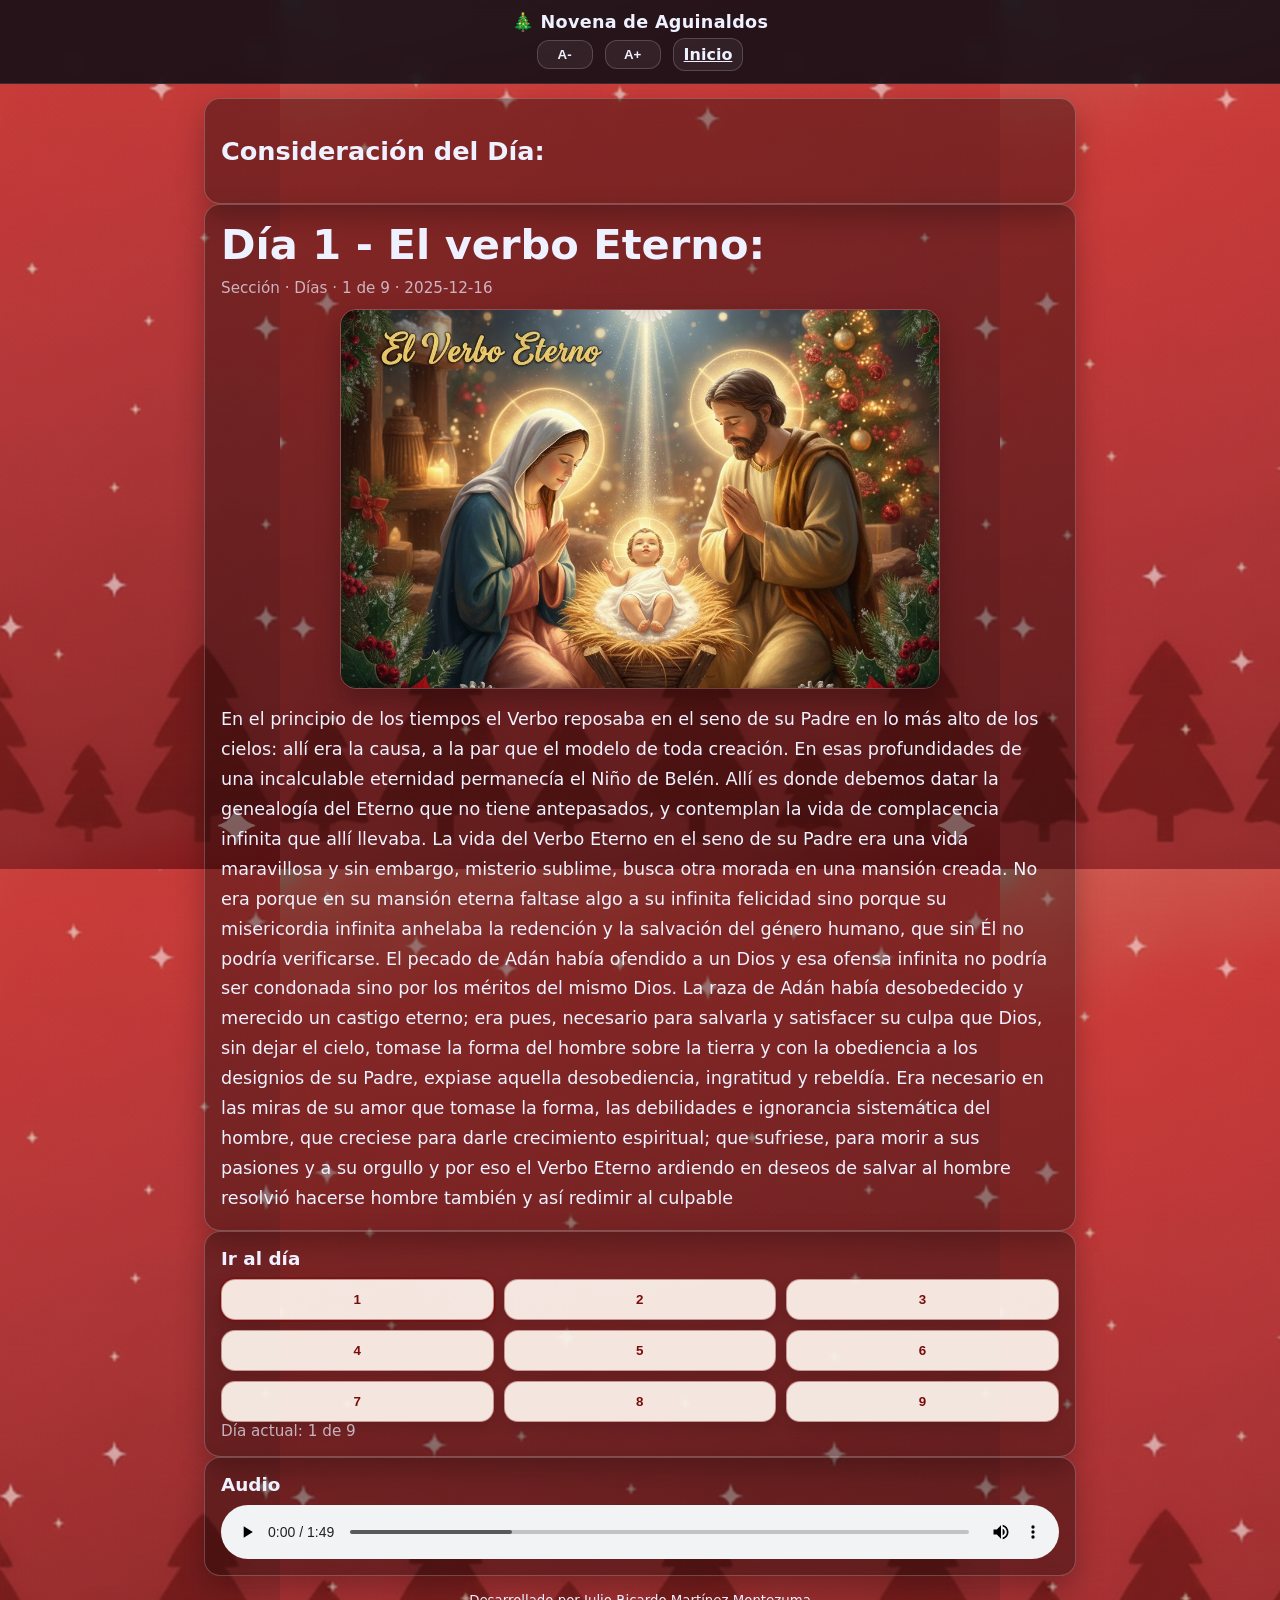
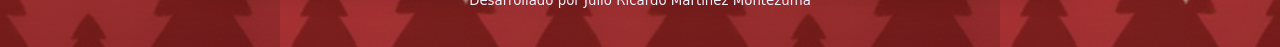
==== day.html @ 25ef23fa "Commit + Push" ====
<!doctype html>
<html lang="es">
<head>
  <meta charset="utf-8" />
  <meta name="viewport" content="width=device-width, initial-scale=1" />
  <meta name="theme-color" content="#0f1220" />
  <title>Novena · Lectura</title>

  <link rel="manifest" href="manifest.webmanifest">
  <link rel="stylesheet" href="css/styles.css">

  <!-- iOS/PWA friendly -->
  <meta name="apple-mobile-web-app-capable" content="yes">
  <meta name="apple-mobile-web-app-status-bar-style" content="black-translucent">
</head>

<body class="dark">
  <!-- Topbar doble (móvil): fila 1 título + inicio, fila 2 A-/A+ centrados -->
	<header class="topbar topbar--double">
	  <!-- Fila 1: título -->
	  <div class="topbar-row topbar-row--brand">
		<span class="brand-title">🎄 Novena de Aguinaldos</span>
	  </div>

	  <!-- Fila 2: acciones (UNA sola línea) -->
	  <div class="topbar-row topbar-row--actions" aria-label="Herramientas de lectura">
		<button id="btnTextSmaller" class="btn small" type="button" aria-label="Disminuir tamaño del texto">A-</button>
		<button id="btnTextBigger" class="btn small" type="button" aria-label="Aumentar tamaño del texto">A+</button>
		<a class="btn small btn-home" href="./index.html" aria-label="Inicio">Inicio</a>
	  </div>
	</header>

  <main class="container">
    <!-- Título de página -->
    <section class="card">
      <h2 id="pageTitle" class="page-title">Cargando...</h2>
    </section>

    <!-- Contenido principal (UNA sola card) -->
    <section id="content" class="card reading-card">
      <h3 id="itemTitle" class="reading-title"></h3>
      <div id="itemMeta" class="muted"></div>

      <!-- Imagen dinámica (Días y Oraciones) -->
      <div id="readingMedia" class="reading-media">
        <img id="itemImage" class="reading-image" alt="" loading="lazy" decoding="async">
      </div>

      <!-- Texto (escala con --reading-scale) -->
      <div id="itemText" class="reading-text" tabindex="0"></div>
    </section>

    <!-- Navegación -->
    <section id="navCard" class="card">
      <div id="navTitle" class="h2">Ir al día</div>

      <!-- Días 1–9 -->
      <div id="dayButtons" class="grid-3"></div>

      <!-- Oraciones 1–5 -->
      <div id="prayerButtons" class="grid-2" style="display:none;"></div>

      <div id="navHint" class="muted"></div>
    </section>

    <!-- Audio -->
    <section class="card">
      <div class="h2">Audio</div>
      <audio id="audioPlayer" class="audio" controls preload="metadata"></audio>
    </section>

    <!-- Footer -->
    <footer class="footer">
      <small>Desarrollado por Julio Ricardo Martínez Montezuma</small>
    </footer>
  </main>

  <!-- JS (orden importa) -->
  <script src="js/storage.js"></script>
  <script src="js/accessibility.js"></script>
  <script src="js/app.js"></script>

  <!-- Service Worker -->
  <script>
    if ("serviceWorker" in navigator) {
      window.addEventListener("load", () => {
        navigator.serviceWorker.register("./service-worker.js").catch(() => {});
      });
    }
  </script>
</body>
</html>
---- css/styles.css ----
/* =========================================================
   Novena de Aguinaldos – styles.css (LIMPIO / SIN DUPLICADOS)
   - Dark por defecto
   - Fondo repetible (móvil-friendly)
   - Cards glass
   - Escalado SOLO del texto de lectura con --reading-scale
   ========================================================= */

/* ===== Reset base ===== */
*{ box-sizing: border-box; }
html, body{ height: 100%; }
img, video{ max-width: 100%; height: auto; }
body{
  margin: 0;
  overflow-x: hidden; /* evita “crecimiento” horizontal */
  font-family: system-ui, -apple-system, Segoe UI, Roboto, Arial, sans-serif;
}

/* =========================================================
   1) TEMA: oscuro por defecto (SIN depender de body.dark)
   ========================================================= */
:root{
  --bg: #0f1220;
  --text: #eef1ff;
  --muted: rgba(238,241,255,0.70);
  --border: rgba(255,255,255,0.18);
  --shadow: 0 10px 30px rgba(0,0,0,0.35);
  --radius: 18px;

  /* Card “glass” */
  --card: rgba(0, 0, 0, 0.35);
  --card-border: rgba(255, 255, 255, 0.22);

  /* Escala de lectura (A-/A+) */
  --reading-scale: 1;
}

/* Si en algún momento vuelves a usar class="dark", no pasa nada */
body.dark{
  --bg: #0f1220;
  --text: #eef1ff;
  --muted: rgba(238,241,255,0.70);
  --border: rgba(255,255,255,0.18);
  --shadow: 0 10px 30px rgba(0,0,0,0.35);
  --radius: 18px;
  --card: rgba(0, 0, 0, 0.35);
  --card-border: rgba(255, 255, 255, 0.22);
}

/* =========================================================
   2) FONDO GLOBAL (todas las páginas excepto portada con .no-bg)
   IMPORTANTÍSIMO: background-attachment: scroll para móvil
   ========================================================= */
body{
  color: var(--text);
  background-color: var(--bg);

  /* OJO: este path asume que el CSS está en /css/styles.css */
  background-image: url("../assets/img/Fondo1.png");
  background-repeat: repeat;        /* que nunca se acabe */
  background-size: 720px auto;      /* patrón estable */
  background-position: center top;
  background-attachment: scroll;    /* CRUCIAL para celular */
}

/* Excepción: portada */
body.no-bg{
  background-image: none !important;
}

/* =========================================================
   3) Layout
   ========================================================= */
.container{
  width: min(900px, 100%);
  margin-inline: auto;
  padding: 14px;
}

@media (max-width: 520px){
  .container{ padding: 12px; }
}

/* =========================================================
   4) Topbar (si la tienes)
   ========================================================= */
.topbar{
  position: sticky;
  top: 0;
  z-index: 100;
  display: flex;
  justify-content: space-between;
  align-items: center;
  gap: 12px;

  padding: 12px 14px;
  background: rgba(10, 12, 20, 0.85);
  backdrop-filter: blur(10px);
  -webkit-backdrop-filter: blur(10px);
  border-bottom: 1px solid rgba(255,255,255,0.10);
}

.brand{
  color: var(--text);
  text-decoration: none;
  font-weight: 800;
  letter-spacing: 0.2px;
}

.top-actions{ display: flex; gap: 10px; align-items: center; }

/* =========================================================
   5) Cards glass
   ========================================================= */
.card{
  background: var(--card);
  border: 1px solid var(--card-border);
  border-radius: 16px;
  box-shadow: 0 12px 28px rgba(0, 0, 0, 0.25);
  padding: 16px;
}

/* Evita que contenido interno “ensanche” la tarjeta */
.card, .card *{
  min-width: 0;
  overflow-wrap: anywhere;
}

/* =========================================================
   6) Tipografías
   ========================================================= */
.h1{ margin: 0 0 8px 0; font-size: 1.35rem; font-weight: 900; }
.h2{ margin: 0 0 10px 0; font-size: 1.15rem; font-weight: 800; }
.muted{ color: var(--muted); font-size: 0.95rem; }

/* Título principal */
.page-title,
#pageTitle{
  font-size: 1.6rem;
  font-weight: 900;
}

/* =========================================================
   7) Botones base + botones “portada”
   ========================================================= */
.btn{
  padding: 12px 14px;
  border-radius: 14px;
  border: 1px solid var(--border);
  background: rgba(255,255,255,0.06);
  cursor: pointer;
  font-weight: 650;
  color: var(--text);
}

.btn.small{
  padding: 8px 10px;
  border-radius: 12px;
}

.btn:focus{
  outline: 3px solid rgba(80, 120, 255, 0.70);
  outline-offset: 2px;
}

/* Botón estilo portada (crema con rojo) */
.btn-christmas{
  display: flex;
  align-items: center;
  justify-content: center;
  width: 100%;
  padding: 12px 14px;
  border-radius: 14px;
  border: 1px solid rgba(120, 0, 0, 0.35);
  background: rgba(255, 248, 240, 0.92);
  color: #7a0b0b;
  font-weight: 900;
  letter-spacing: 0.4px;
  text-decoration: none;
  box-shadow: 0 6px 14px rgba(0,0,0,0.12);
  cursor: pointer;
}

.btn-christmas:active{
  transform: translateY(1px);
  box-shadow: 0 4px 10px rgba(0,0,0,0.14);
}

.btn-christmas.active{
  outline: 2px solid rgba(122, 11, 11, 0.55);
  box-shadow: 0 10px 22px rgba(0,0,0,0.16);
}

/* =========================================================
   8) Grillas de navegación
   ========================================================= */
.grid-2{
  display: grid;
  gap: 10px;
  grid-template-columns: repeat(2, minmax(0, 1fr));
}

.grid-3{
  display: grid;
  gap: 10px;
  grid-template-columns: repeat(3, minmax(0, 1fr));
}

@media (max-width: 520px){
  .grid-2{ grid-template-columns: 1fr; }
  .grid-3{ grid-template-columns: repeat(3, minmax(0, 1fr)); }
}

/* =========================================================
   9) Accesibilidad (A-/A+)
   - sticky en desktop
   - NO sticky en móvil
   - botones a la mitad
   ========================================================= */
.accessibility-card{
  position: sticky;
  top: 64px;
  z-index: 80;
  padding: 12px;
}

.accessibility-bar{
  display: flex;
  gap: 10px;
  align-items: center;
}

/* En móvil, quitar sticky para evitar “huecos” y crecimiento raro */
@media (max-width: 520px){
  .accessibility-card{
    position: static;
    top: auto;
  }
}

/* Botones A-/A+ a la mitad */
.accessibility-bar .btn{
  padding: 6px 10px;
  border-radius: 12px;
  font-size: 0.9rem;
  min-width: 48px;
}

/* (Si dejas el hint, aquí; si lo borraste del HTML, no molesta) */
.accessibility-hint{
  margin-top: 8px;
  font-size: 0.92rem;
  color: var(--muted);
}

/* =========================================================
   10) Lectura (Títulos NO escalan / Texto SÍ escala)
   ========================================================= */

/* TÍTULO del ítem: “Día 1 - …” */
#readingTitle,
#itemTitle{
  margin: 0 0 10px 0;
  font-size: 2.6rem;   /* fijo */
  font-weight: 900;
  line-height: 1.15;
}

/* Texto principal (SÍ escala con A-/A+) */
.reading-text,
#readingText,
#itemText{
  font-size: calc(1.1rem * var(--reading-scale, 1));
  line-height: 1.7;
  white-space: pre-wrap;
  word-break: break-word;
}

/* Mejor foco accesible */
#readingText:focus,
#itemText:focus{
  outline: 3px solid rgba(80, 120, 255, 0.55);
  outline-offset: 3px;
  border-radius: 12px;
}

/* =========================================================
   11) Audio (ancho completo)
   ========================================================= */
.audio,
#audioPlayer{
  width: 100% !important;
  display: block;
  margin: 0;
}

/* =========================================================
   12) Footer
   ========================================================= */
.footer{
  padding: 14px 16px 24px 16px;
  text-align: center;
}

/* =========================================================
   13) Imagen entre título y texto
   - Compatible con DÍAS (cuadradas) y ORACIONES (900x600)
   ========================================================= */
.reading-media{
  margin: 12px 0 16px 0;
}

.reading-image{
  display: block;
  width: 100%;
  max-width: 600px;
  height: auto;              /* respeta proporción real */
  max-height: 380px;         /* evita que “se coma” el celular */
  margin-inline: auto;
  border-radius: 16px;
  object-fit: cover;
  border: 1px solid rgba(255,255,255,0.18);
  box-shadow: 0 10px 24px rgba(0,0,0,0.25);
}
/* =========================
   TOPBAR SIEMPRE FIJA EN MÓVIL
   ========================= */
@media (max-width: 520px){
  .topbar{
    position: fixed;     /* en móvil: fijo real */
    top: 0;
    left: 0;
    right: 0;
    z-index: 9999;
  }

  /* Empuja el contenido para que no quede debajo de la barra */
  .container{
    padding-top: 72px;   /* ajusta si tu topbar es más alta */
  }

  /* Si aún existe la card vieja de accesibilidad, la ocultamos en móvil */
  .accessibility-card{
    display: none !important;
  }
}
/* =========================
   TOPBAR MÓVIL – IDENTIDAD + ACCIONES
   ========================= */

.topbar--double{
  display: flex;
  flex-direction: column;
  gap: 6px;
}

/* Fila 1: nombre de la app */
.topbar-row--brand{
  display: flex;
  justify-content: center;
  align-items: center;
}

.brand-title{
  font-weight: 900;
  font-size: 1.1rem;
  letter-spacing: 0.3px;
}

/* Fila 2: botones centrados */
.topbar-row--actions{
  display: flex;
  justify-content: center;
  align-items: center;
  gap: 14px; /* 👈 separación clara entre A-, Inicio y A+ */
}

/* Comportamiento en móvil */
@media (max-width: 520px){
  .topbar{
    position: fixed;
    top: 0;
    left: 0;
    right: 0;
    z-index: 9999;
  }

  /* Espacio para las dos filas */
  .container{
    padding-top: 120px;
  }

  /* Oculta la vieja card de accesibilidad si aún existe */
  .accessibility-card{
    display: none !important;
  }
}

/* Desktop: puede seguir sticky */
@media (min-width: 521px){
  .topbar{
    position: sticky;
    top: 0;
    z-index: 999;
  }
}
/* =========================
   TOPBAR móvil – acciones en una sola línea
   ========================= */

.topbar-row--actions{
  display: flex;
  justify-content: center;
  align-items: center;
  gap: 12px;
  flex-wrap: nowrap;       /* ❗ nunca se parte */
  white-space: nowrap;
}

/* Igualar visualmente los tres botones */
.topbar-row--actions .btn.small{
  padding: 6px 10px;
  min-width: 56px;
  text-align: center;
}

/* Inicio no se estira */
.topbar-row--actions .btn-home{
  min-width: 70px;
}

/* Comportamiento fijo en móvil */
@media (max-width: 520px){
  .topbar{
    position: fixed;
    top: 0;
    left: 0;
    right: 0;
    z-index: 9999;
  }

  /* espacio para las dos filas */
  .container{
    padding-top: 120px;
  }

  /* por si existe la card vieja */
  .accessibility-card{
    display: none !important;
  }
}
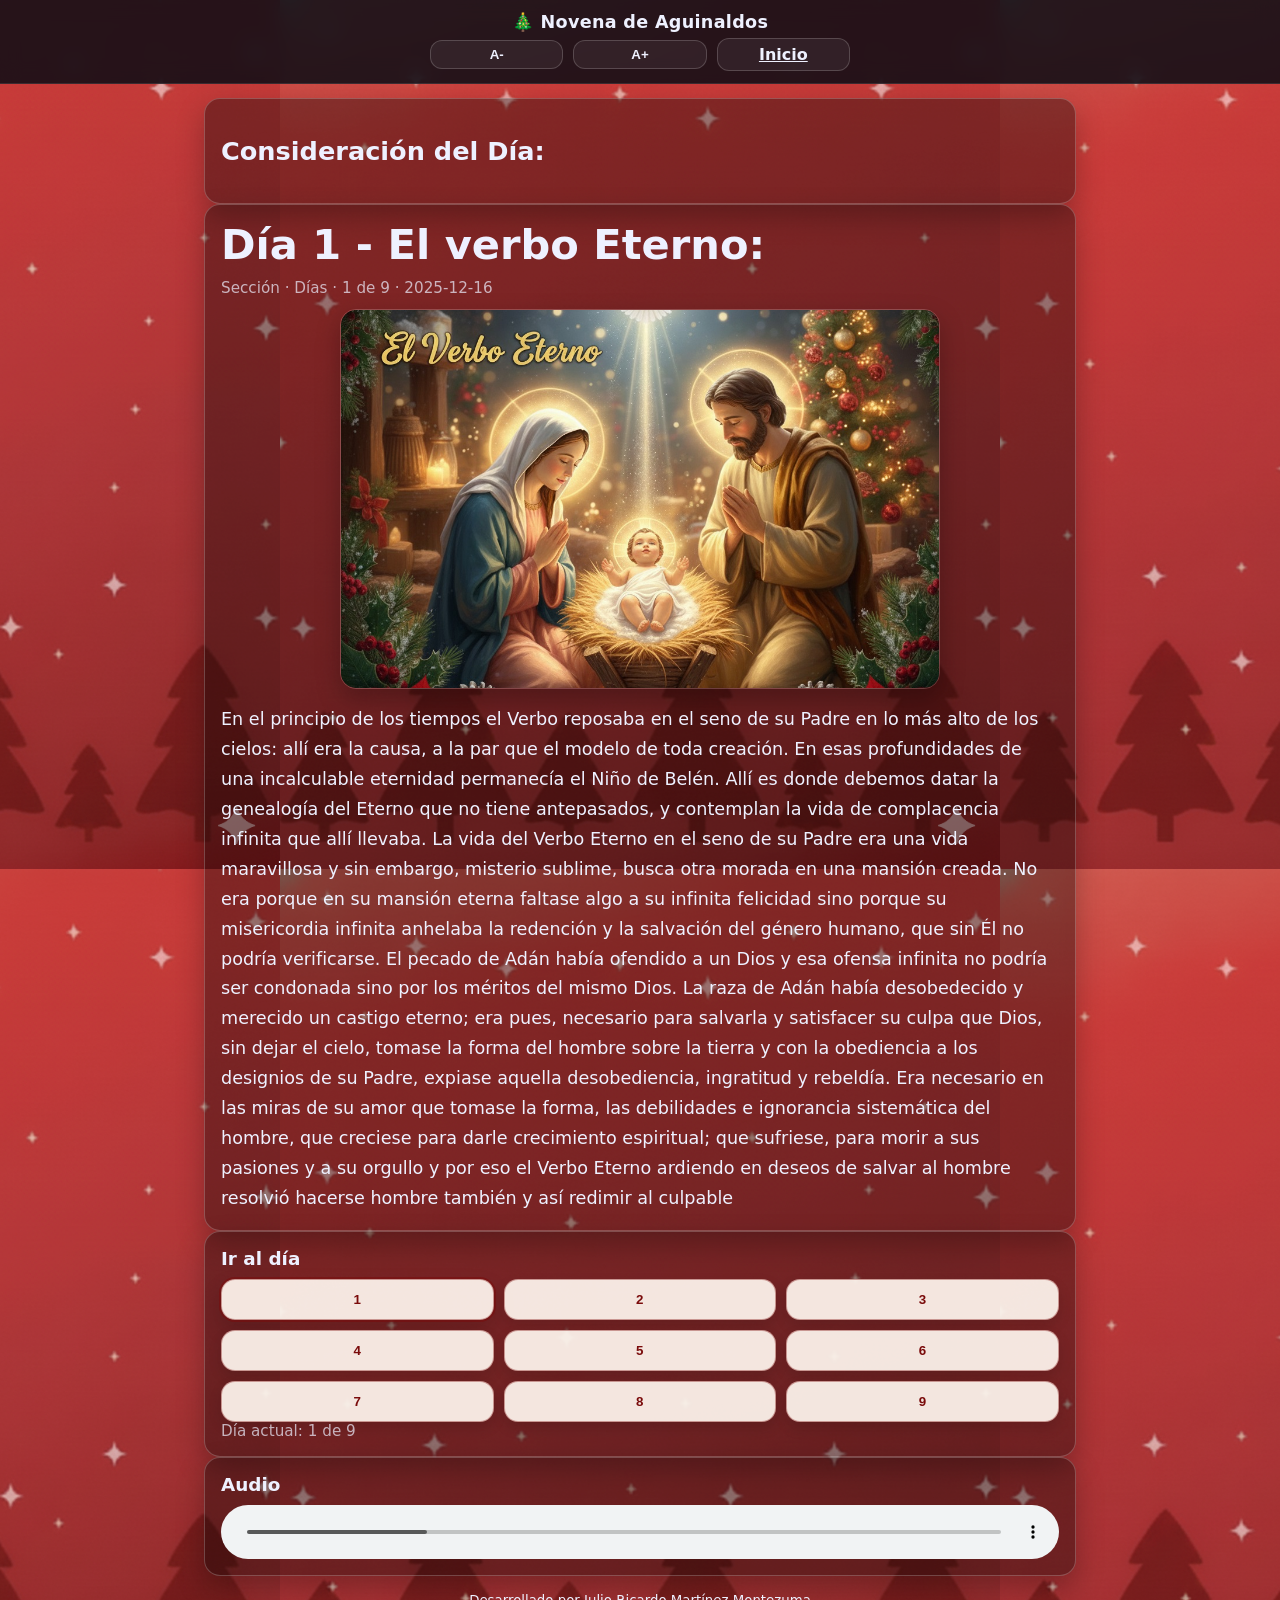
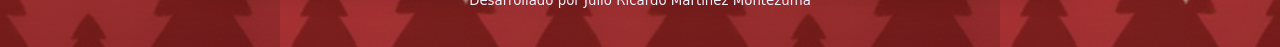
==== commit 6dc675a3: "Commit + Push" ====
--- a/day.html
+++ b/day.html
@@ -8,29 +8,25 @@
 
   <link rel="manifest" href="manifest.webmanifest">
   <link rel="stylesheet" href="css/styles.css">
-
-  <!-- iOS/PWA friendly -->
-  <meta name="apple-mobile-web-app-capable" content="yes">
-  <meta name="apple-mobile-web-app-status-bar-style" content="black-translucent">
 </head>
 
 <body class="dark">
-  <!-- Topbar doble (móvil): fila 1 título + inicio, fila 2 A-/A+ centrados -->
-	<header class="topbar topbar--double">
-	  <!-- Fila 1: título -->
-	  <div class="topbar-row topbar-row--brand">
-		<span class="brand-title">🎄 Novena de Aguinaldos</span>
-	  </div>
+  <!-- Topbar (2 filas) -->
+  <header class="topbar topbar--double" role="banner">
+    <!-- Fila 1: título -->
+    <div class="topbar-row topbar-row--brand">
+      <span class="brand-title" aria-label="Novena de Aguinaldos">🎄 Novena de Aguinaldos</span>
+    </div>
 
-	  <!-- Fila 2: acciones (UNA sola línea) -->
-	  <div class="topbar-row topbar-row--actions" aria-label="Herramientas de lectura">
-		<button id="btnTextSmaller" class="btn small" type="button" aria-label="Disminuir tamaño del texto">A-</button>
-		<button id="btnTextBigger" class="btn small" type="button" aria-label="Aumentar tamaño del texto">A+</button>
-		<a class="btn small btn-home" href="./index.html" aria-label="Inicio">Inicio</a>
-	  </div>
-	</header>
+    <!-- Fila 2: acciones SIEMPRE en una sola línea -->
+    <nav class="topbar-row topbar-row--actions" aria-label="Acciones">
+      <button id="btnTextSmaller" class="btn small" type="button" aria-label="Disminuir tamaño del texto">A-</button>
+      <button id="btnTextBigger" class="btn small" type="button" aria-label="Aumentar tamaño del texto">A+</button>
+      <a class="btn small btn-home" href="./index.html" aria-label="Inicio">Inicio</a>
+    </nav>
+  </header>
 
-  <main class="container">
+  <main class="container" role="main">
     <!-- Título de página -->
     <section class="card">
       <h2 id="pageTitle" class="page-title">Cargando...</h2>
@@ -41,12 +37,12 @@
       <h3 id="itemTitle" class="reading-title"></h3>
       <div id="itemMeta" class="muted"></div>
 
-      <!-- Imagen dinámica (Días y Oraciones) -->
+      <!-- Imagen dinámica -->
       <div id="readingMedia" class="reading-media">
         <img id="itemImage" class="reading-image" alt="" loading="lazy" decoding="async">
       </div>
 
-      <!-- Texto (escala con --reading-scale) -->
+      <!-- Texto -->
       <div id="itemText" class="reading-text" tabindex="0"></div>
     </section>
 
@@ -54,10 +50,7 @@
     <section id="navCard" class="card">
       <div id="navTitle" class="h2">Ir al día</div>
 
-      <!-- Días 1–9 -->
       <div id="dayButtons" class="grid-3"></div>
-
-      <!-- Oraciones 1–5 -->
       <div id="prayerButtons" class="grid-2" style="display:none;"></div>
 
       <div id="navHint" class="muted"></div>
@@ -69,7 +62,6 @@
       <audio id="audioPlayer" class="audio" controls preload="metadata"></audio>
     </section>
 
-    <!-- Footer -->
     <footer class="footer">
       <small>Desarrollado por Julio Ricardo Martínez Montezuma</small>
     </footer>
--- a/css/styles.css
+++ b/css/styles.css
@@ -82,7 +82,7 @@
 }
 
 /* =========================================================
-   4) Topbar (si la tienes)
+   4) Topbar (base)
    ========================================================= */
 .topbar{
   position: sticky;
@@ -212,48 +212,6 @@
 }
 
 /* =========================================================
-   9) Accesibilidad (A-/A+)
-   - sticky en desktop
-   - NO sticky en móvil
-   - botones a la mitad
-   ========================================================= */
-.accessibility-card{
-  position: sticky;
-  top: 64px;
-  z-index: 80;
-  padding: 12px;
-}
-
-.accessibility-bar{
-  display: flex;
-  gap: 10px;
-  align-items: center;
-}
-
-/* En móvil, quitar sticky para evitar “huecos” y crecimiento raro */
-@media (max-width: 520px){
-  .accessibility-card{
-    position: static;
-    top: auto;
-  }
-}
-
-/* Botones A-/A+ a la mitad */
-.accessibility-bar .btn{
-  padding: 6px 10px;
-  border-radius: 12px;
-  font-size: 0.9rem;
-  min-width: 48px;
-}
-
-/* (Si dejas el hint, aquí; si lo borraste del HTML, no molesta) */
-.accessibility-hint{
-  margin-top: 8px;
-  font-size: 0.92rem;
-  color: var(--muted);
-}
-
-/* =========================================================
    10) Lectura (Títulos NO escalan / Texto SÍ escala)
    ========================================================= */
 
@@ -322,31 +280,10 @@
   border: 1px solid rgba(255,255,255,0.18);
   box-shadow: 0 10px 24px rgba(0,0,0,0.25);
 }
-/* =========================
-   TOPBAR SIEMPRE FIJA EN MÓVIL
-   ========================= */
-@media (max-width: 520px){
-  .topbar{
-    position: fixed;     /* en móvil: fijo real */
-    top: 0;
-    left: 0;
-    right: 0;
-    z-index: 9999;
-  }
-
-  /* Empuja el contenido para que no quede debajo de la barra */
-  .container{
-    padding-top: 72px;   /* ajusta si tu topbar es más alta */
-  }
-
-  /* Si aún existe la card vieja de accesibilidad, la ocultamos en móvil */
-  .accessibility-card{
-    display: none !important;
-  }
-}
-/* =========================
-   TOPBAR MÓVIL – IDENTIDAD + ACCIONES
-   ========================= */
+
+/* =========================================================
+   TOPBAR MÓVIL (2 filas) – BLOQUE ÚNICO, SIN DUPLICADOS
+   ========================================================= */
 
 .topbar--double{
   display: flex;
@@ -354,7 +291,6 @@
   gap: 6px;
 }
 
-/* Fila 1: nombre de la app */
 .topbar-row--brand{
   display: flex;
   justify-content: center;
@@ -365,87 +301,54 @@
   font-weight: 900;
   font-size: 1.1rem;
   letter-spacing: 0.3px;
-}
-
-/* Fila 2: botones centrados */
+  text-align: center;
+}
+
+/* Fila 2: A- | A+ | Inicio SIEMPRE alineados (no se dispersan) */
 .topbar-row--actions{
-  display: flex;
-  justify-content: center;
+  display: grid;
+  grid-template-columns: 1fr 1fr 1fr;
+  gap: 10px;
   align-items: center;
-  gap: 14px; /* 👈 separación clara entre A-, Inicio y A+ */
-}
-
-/* Comportamiento en móvil */
+  justify-items: stretch;
+  width: 100%;
+  max-width: 360px;
+  margin: 0 auto;
+}
+
+.topbar-row--actions .btn.small{
+  width: 100%;
+  padding: 6px 10px;
+  min-width: 0;
+  text-align: center;
+}
+
 @media (max-width: 520px){
   .topbar{
     position: fixed;
-    top: 0;
-    left: 0;
-    right: 0;
+    top: 0; left: 0; right: 0;
     z-index: 9999;
   }
 
-  /* Espacio para las dos filas */
+  /* Espacio para 2 filas del header */
   .container{
-    padding-top: 120px;
-  }
-
-  /* Oculta la vieja card de accesibilidad si aún existe */
+    padding-top: 130px;
+  }
+
+  /* Ya no se usa la tarjeta vieja de accesibilidad */
   .accessibility-card{
     display: none !important;
   }
 }
 
-/* Desktop: puede seguir sticky */
 @media (min-width: 521px){
   .topbar{
     position: sticky;
     top: 0;
-    z-index: 999;
-  }
-}
-/* =========================
-   TOPBAR móvil – acciones en una sola línea
-   ========================= */
-
-.topbar-row--actions{
-  display: flex;
-  justify-content: center;
-  align-items: center;
-  gap: 12px;
-  flex-wrap: nowrap;       /* ❗ nunca se parte */
-  white-space: nowrap;
-}
-
-/* Igualar visualmente los tres botones */
-.topbar-row--actions .btn.small{
-  padding: 6px 10px;
-  min-width: 56px;
-  text-align: center;
-}
-
-/* Inicio no se estira */
-.topbar-row--actions .btn-home{
-  min-width: 70px;
-}
-
-/* Comportamiento fijo en móvil */
-@media (max-width: 520px){
-  .topbar{
-    position: fixed;
-    top: 0;
-    left: 0;
-    right: 0;
-    z-index: 9999;
-  }
-
-  /* espacio para las dos filas */
-  .container{
-    padding-top: 120px;
-  }
-
-  /* por si existe la card vieja */
-  .accessibility-card{
-    display: none !important;
-  }
-}
+    z-index: 100;
+  }
+
+  .topbar-row--actions{
+    max-width: 420px;
+  }
+}
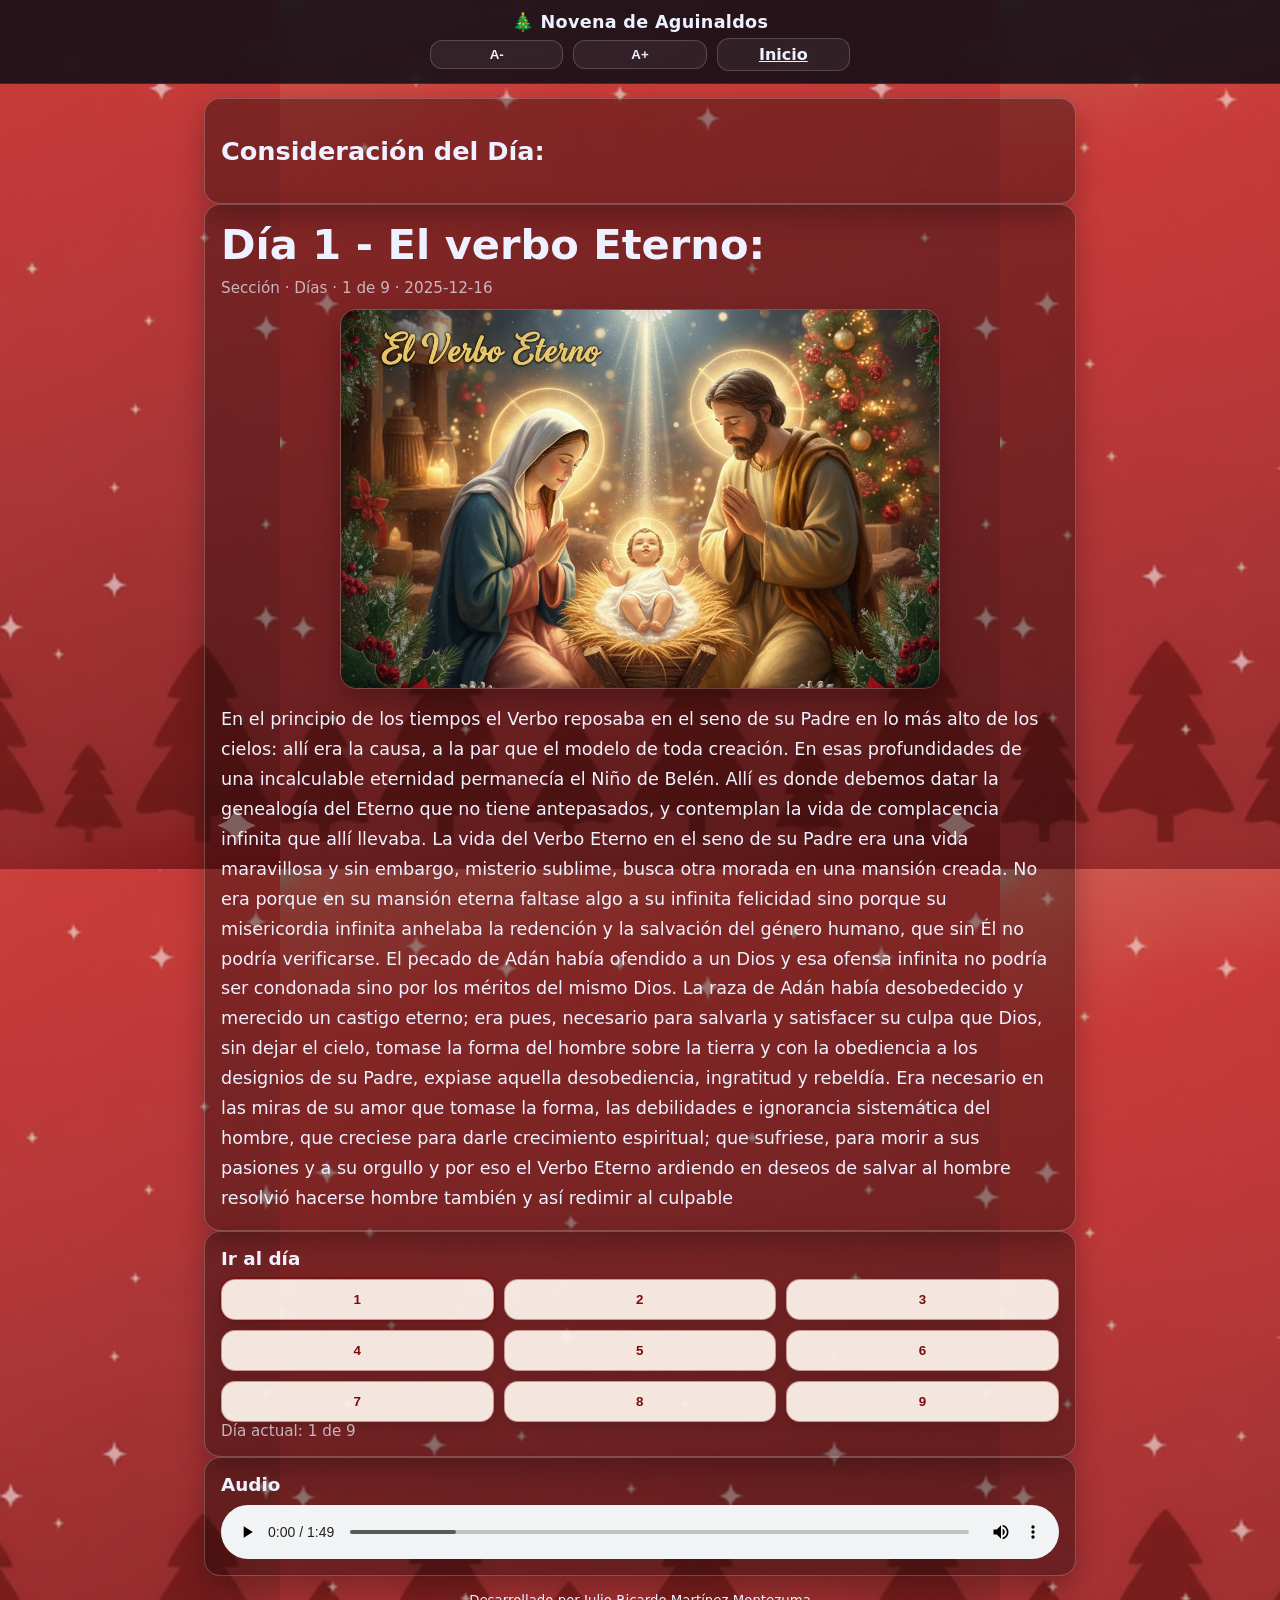
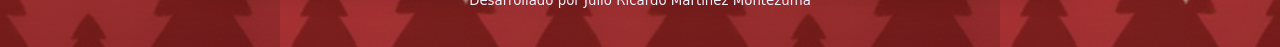
==== commit 88ec21e1: "Commit + Push" ====
--- a/day.html
+++ b/day.html
@@ -8,6 +8,17 @@
 
   <link rel="manifest" href="manifest.webmanifest">
   <link rel="stylesheet" href="css/styles.css">
+  
+  <link rel="icon" type="image/png" href="assets/img/favicon.png">
+  <link rel="manifest" href="manifest.webmanifest">
+
+
+	<!-- Para WhatsApp / redes ------------>
+	<meta property="og:title" content="Novena de Aguinaldos">
+	<meta property="og:description" content="Familia Martínez Cuenca">
+	<meta property="og:image" content="https://orfell.github.io/novena-aguinaldos/assets/img/icon-512.png">
+	<meta property="og:type" content="website">
+  
 </head>
 
 <body class="dark">
@@ -18,7 +29,7 @@
       <span class="brand-title" aria-label="Novena de Aguinaldos">🎄 Novena de Aguinaldos</span>
     </div>
 
-    <!-- Fila 2: acciones SIEMPRE en una sola línea -->
+    <!-- Fila 2: acciones SIEMPRE en una sola línea -------------------->
     <nav class="topbar-row topbar-row--actions" aria-label="Acciones">
       <button id="btnTextSmaller" class="btn small" type="button" aria-label="Disminuir tamaño del texto">A-</button>
       <button id="btnTextBigger" class="btn small" type="button" aria-label="Aumentar tamaño del texto">A+</button>
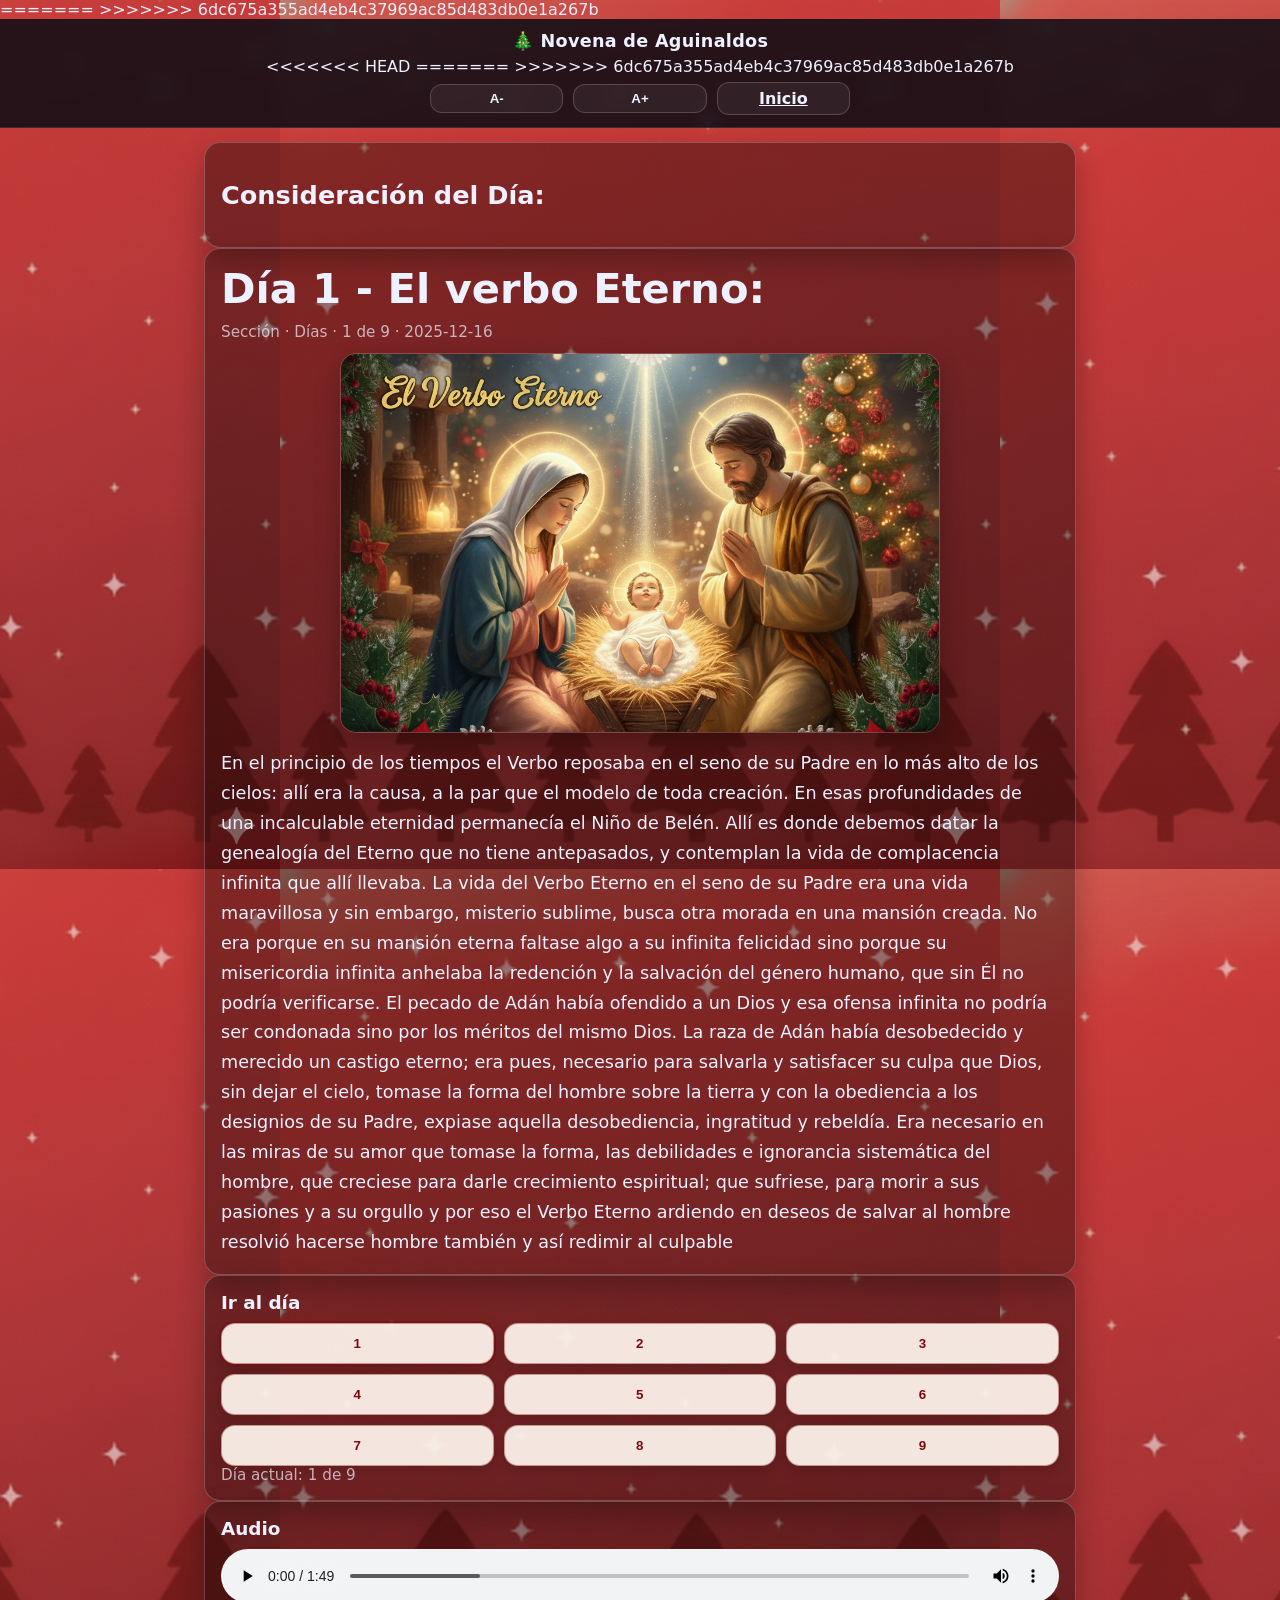
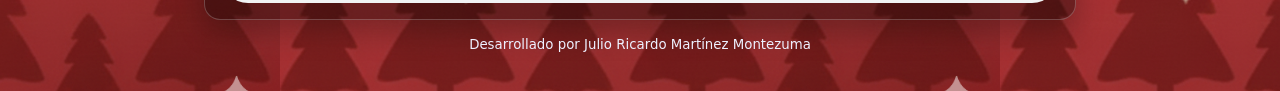
==== commit 66ec2477: "Commit + Push" ====
--- a/day.html
+++ b/day.html
@@ -1,6 +1,7 @@
 <!doctype html>
 <html lang="es">
 <head>
+   <!-- ESTA ES TU VERSIÓN (ORIGINAL) -->
   <meta charset="utf-8" />
   <meta name="viewport" content="width=device-width, initial-scale=1" />
   <meta name="theme-color" content="#0f1220" />
@@ -8,6 +9,7 @@
 
   <link rel="manifest" href="manifest.webmanifest">
   <link rel="stylesheet" href="css/styles.css">
+  <!-- ESTA ES TU VERSIÓN (ORIGINAL) --> 
   
   <link rel="icon" type="image/png" href="assets/img/favicon.png">
   <link rel="manifest" href="manifest.webmanifest">
@@ -19,6 +21,8 @@
 	<meta property="og:image" content="https://orfell.github.io/novena-aguinaldos/assets/img/icon-512.png">
 	<meta property="og:type" content="website">
   
+=======
+>>>>>>> 6dc675a355ad4eb4c37969ac85d483db0e1a267b
 </head>
 
 <body class="dark">
@@ -29,7 +33,11 @@
       <span class="brand-title" aria-label="Novena de Aguinaldos">🎄 Novena de Aguinaldos</span>
     </div>
 
+<<<<<<< HEAD
     <!-- Fila 2: acciones SIEMPRE en una sola línea -------------------->
+=======
+    <!-- Fila 2: acciones SIEMPRE en una sola línea -->
+>>>>>>> 6dc675a355ad4eb4c37969ac85d483db0e1a267b
     <nav class="topbar-row topbar-row--actions" aria-label="Acciones">
       <button id="btnTextSmaller" class="btn small" type="button" aria-label="Disminuir tamaño del texto">A-</button>
       <button id="btnTextBigger" class="btn small" type="button" aria-label="Aumentar tamaño del texto">A+</button>
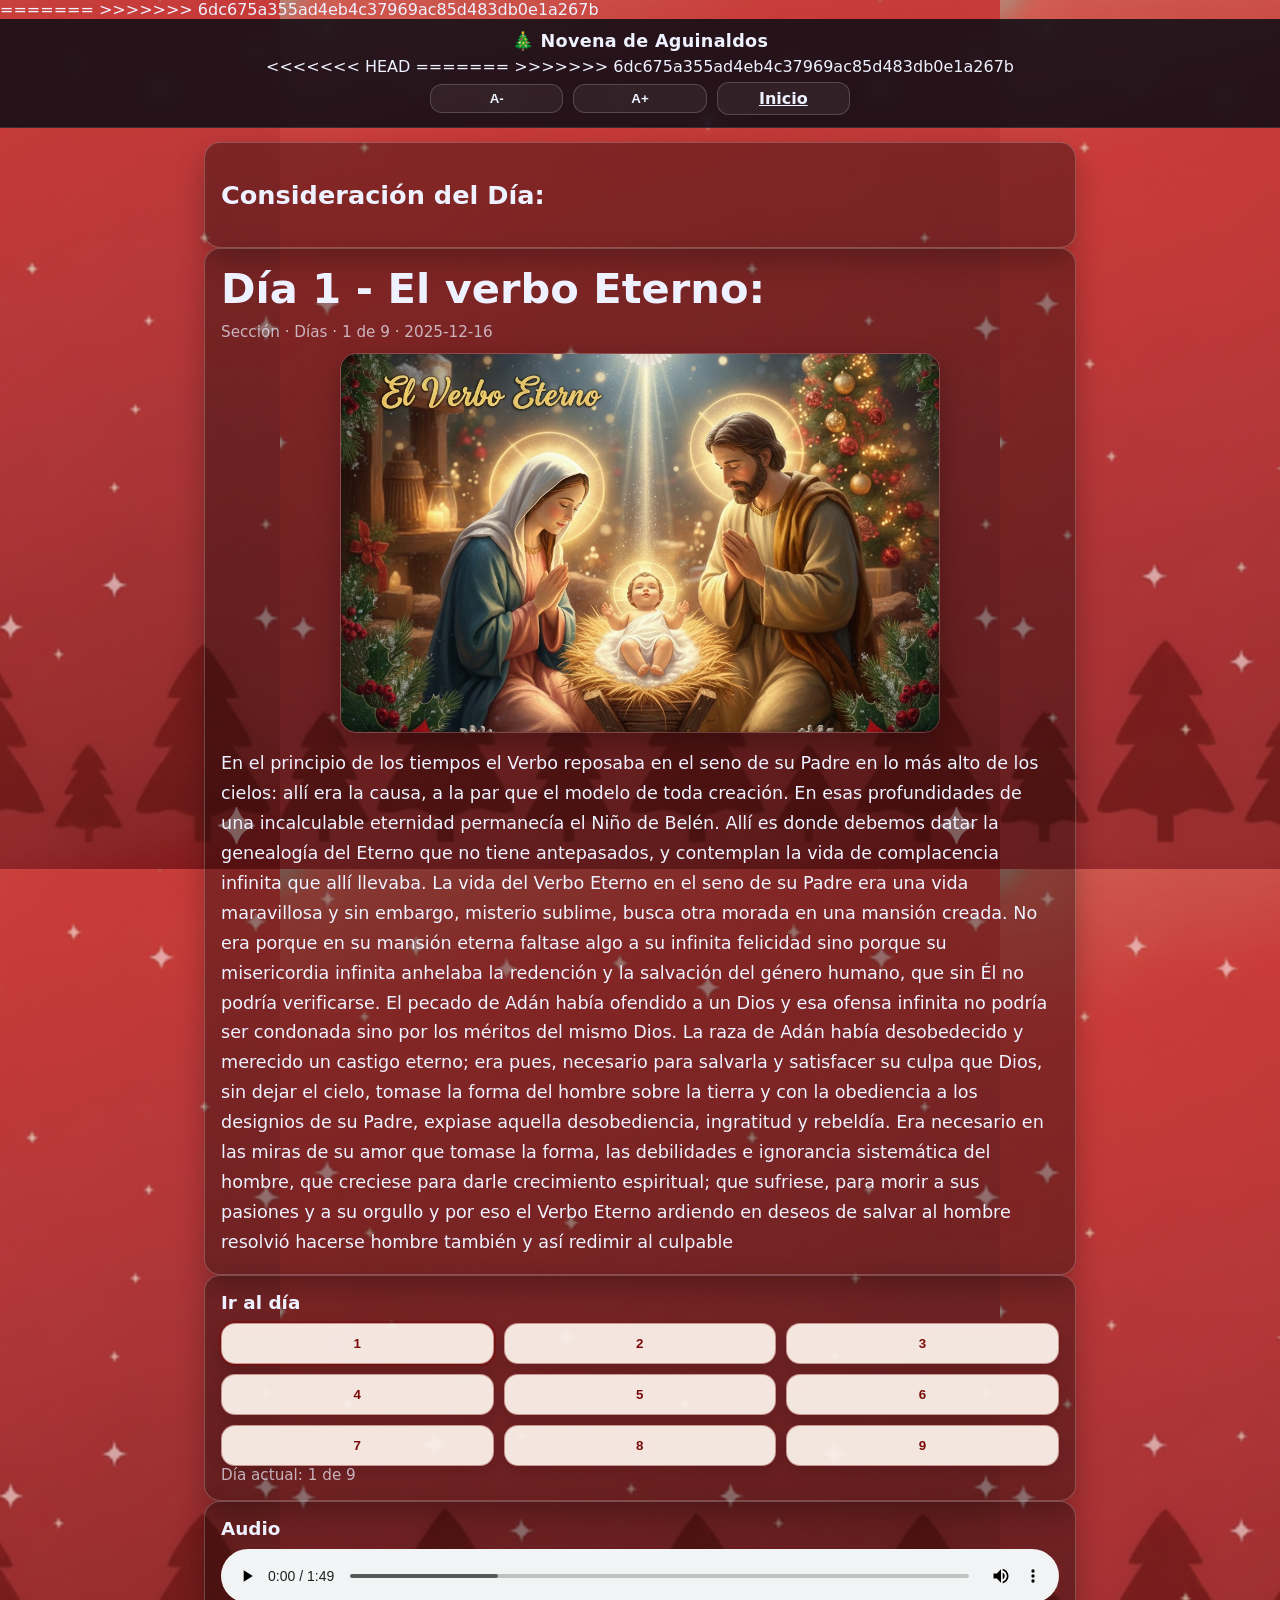
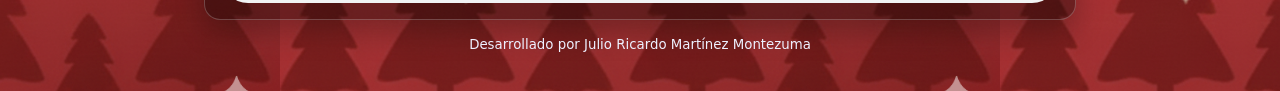
==== commit abc1ca2a: "Commit + Push" ====
--- a/day.html
+++ b/day.html
@@ -1,7 +1,7 @@
 <!doctype html>
 <html lang="es">
 <head>
-   <!-- ESTA ES TU VERSIÓN (ORIGINAL) -->
+   <!-- ESTA ES TU VERSIÓN (ORIGINAL) ---->
   <meta charset="utf-8" />
   <meta name="viewport" content="width=device-width, initial-scale=1" />
   <meta name="theme-color" content="#0f1220" />
@@ -9,7 +9,7 @@
 
   <link rel="manifest" href="manifest.webmanifest">
   <link rel="stylesheet" href="css/styles.css">
-  <!-- ESTA ES TU VERSIÓN (ORIGINAL) --> 
+  <!-- ESTA ES TU VERSIÓN (ORIGINAL) ----> 
   
   <link rel="icon" type="image/png" href="assets/img/favicon.png">
   <link rel="manifest" href="manifest.webmanifest">
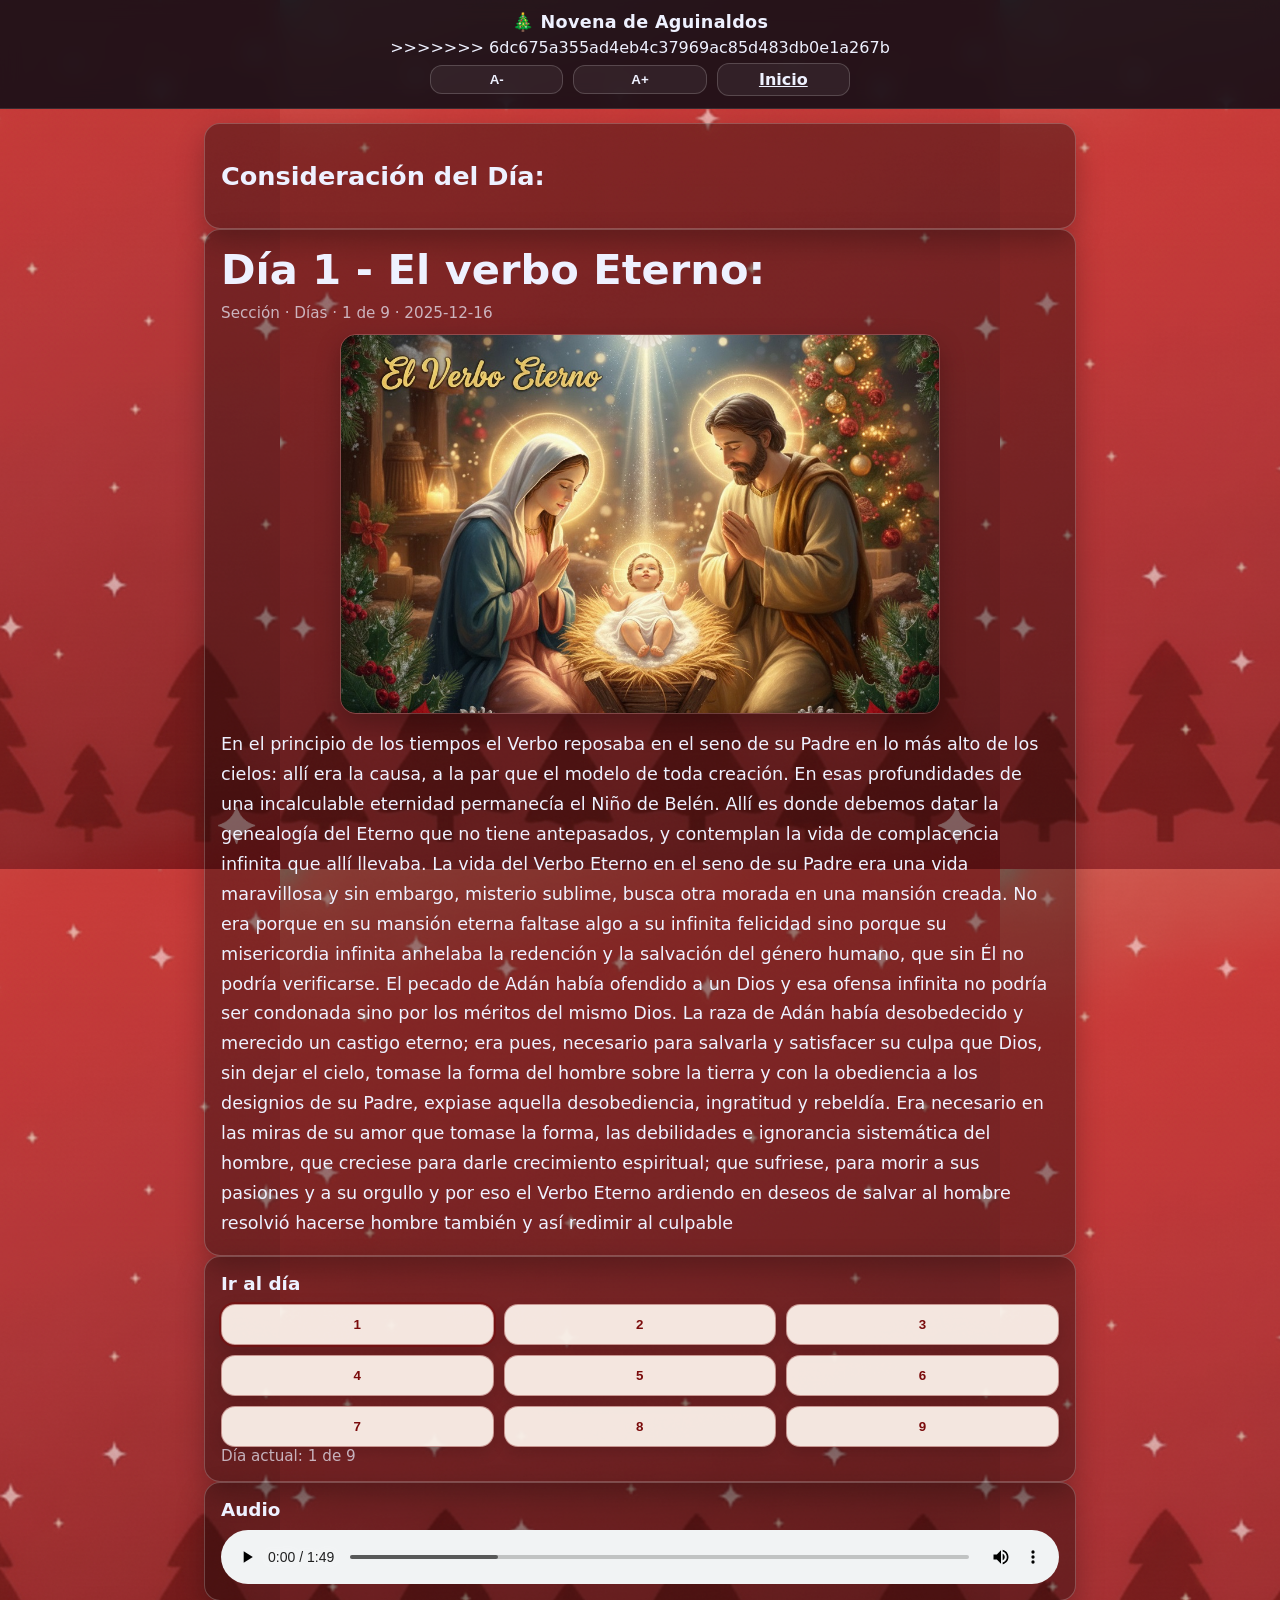
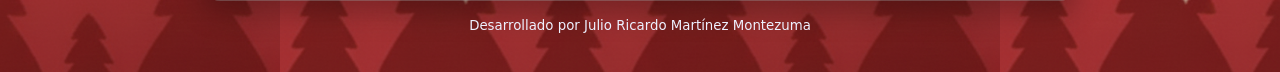
==== commit 06748105: "Commit + Push" ====
--- a/day.html
+++ b/day.html
@@ -21,8 +21,6 @@
 	<meta property="og:image" content="https://orfell.github.io/novena-aguinaldos/assets/img/icon-512.png">
 	<meta property="og:type" content="website">
   
-=======
->>>>>>> 6dc675a355ad4eb4c37969ac85d483db0e1a267b
 </head>
 
 <body class="dark">
@@ -33,9 +31,7 @@
       <span class="brand-title" aria-label="Novena de Aguinaldos">🎄 Novena de Aguinaldos</span>
     </div>
 
-<<<<<<< HEAD
-    <!-- Fila 2: acciones SIEMPRE en una sola línea -------------------->
-=======
+
     <!-- Fila 2: acciones SIEMPRE en una sola línea -->
 >>>>>>> 6dc675a355ad4eb4c37969ac85d483db0e1a267b
     <nav class="topbar-row topbar-row--actions" aria-label="Acciones">
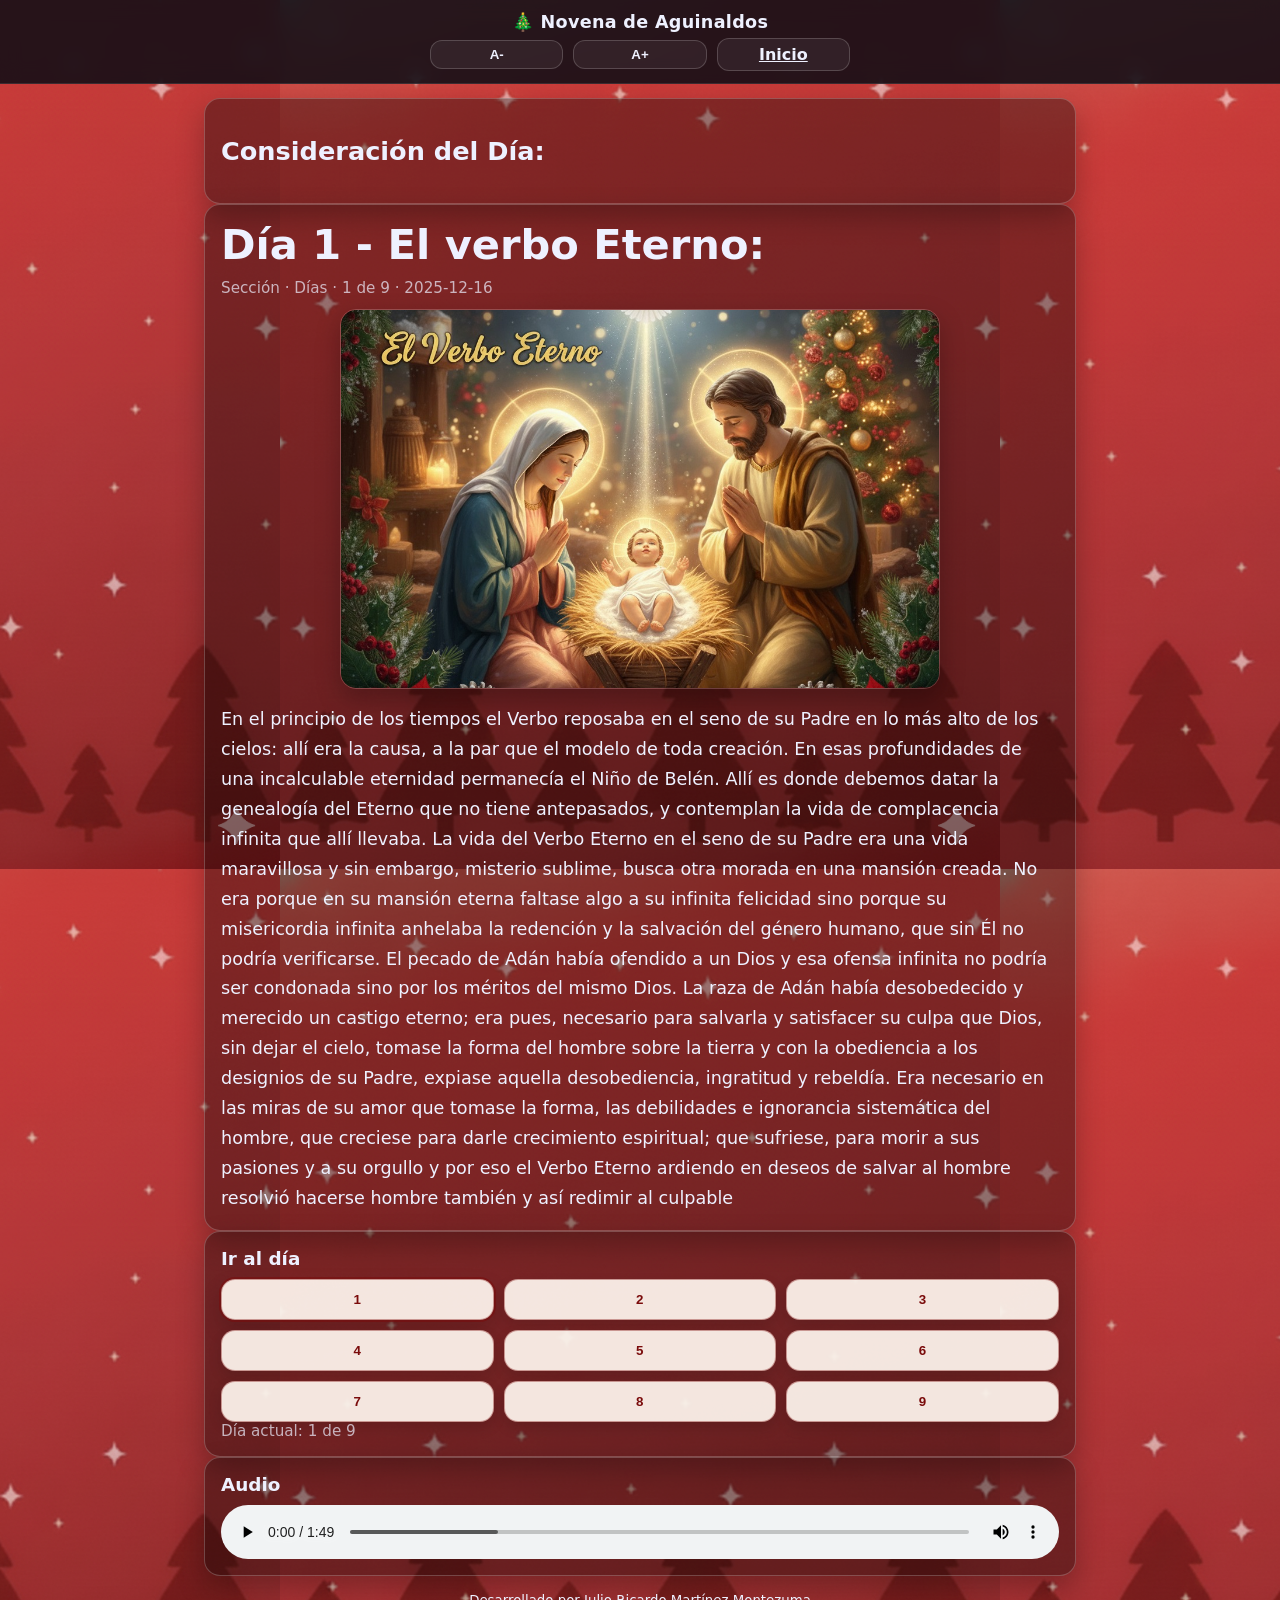
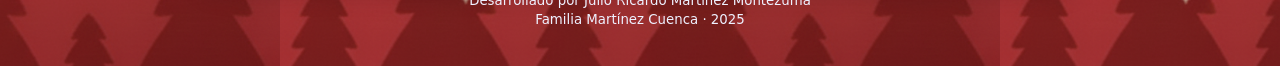
==== commit 219206b3: "Commit + Push" ====
--- a/day.html
+++ b/day.html
@@ -1,50 +1,54 @@
 <!doctype html>
 <html lang="es">
 <head>
-   <!-- ESTA ES TU VERSIÓN (ORIGINAL) ---->
-  <meta charset="utf-8" />
-  <meta name="viewport" content="width=device-width, initial-scale=1" />
-  <meta name="theme-color" content="#0f1220" />
+  <meta charset="utf-8">
+  <meta name="viewport" content="width=device-width, initial-scale=1">
+
   <title>Novena · Lectura</title>
 
-  <link rel="manifest" href="manifest.webmanifest">
+  <!-- Favicon -->
+  <link rel="icon" type="image/png" href="assets/img/favicon.png">
+
+  <!-- Open Graph (por si comparten una página interna) -->
+  <meta property="og:title" content="Novena de Aguinaldos">
+  <meta property="og:description" content="Familia Martínez Cuenca">
+  <meta property="og:image" content="https://orfell.github.io/novena-aguinaldos/assets/img/favicon.png">
+  <meta property="og:type" content="website">
+  <meta property="og:url" content="https://orfell.github.io/novena-aguinaldos/">
+
   <link rel="stylesheet" href="css/styles.css">
-  <!-- ESTA ES TU VERSIÓN (ORIGINAL) ----> 
-  
-  <link rel="icon" type="image/png" href="assets/img/favicon.png">
-  <link rel="manifest" href="manifest.webmanifest">
-
-
-	<!-- Para WhatsApp / redes ------------>
-	<meta property="og:title" content="Novena de Aguinaldos">
-	<meta property="og:description" content="Familia Martínez Cuenca">
-	<meta property="og:image" content="https://orfell.github.io/novena-aguinaldos/assets/img/icon-512.png">
-	<meta property="og:type" content="website">
-  
 </head>
 
 <body class="dark">
-  <!-- Topbar (2 filas) -->
+
+  <!-- =========================
+       TOPBAR (2 filas)
+       Fila 1: título
+       Fila 2: A- | A+ | Inicio
+       ========================= -->
   <header class="topbar topbar--double" role="banner">
-    <!-- Fila 1: título -->
+
     <div class="topbar-row topbar-row--brand">
       <span class="brand-title" aria-label="Novena de Aguinaldos">🎄 Novena de Aguinaldos</span>
     </div>
 
-
-    <!-- Fila 2: acciones SIEMPRE en una sola línea -->
->>>>>>> 6dc675a355ad4eb4c37969ac85d483db0e1a267b
     <nav class="topbar-row topbar-row--actions" aria-label="Acciones">
+      <!-- IMPORTANTE: estos IDs los usa accessibility.js -->
       <button id="btnTextSmaller" class="btn small" type="button" aria-label="Disminuir tamaño del texto">A-</button>
       <button id="btnTextBigger" class="btn small" type="button" aria-label="Aumentar tamaño del texto">A+</button>
       <a class="btn small btn-home" href="./index.html" aria-label="Inicio">Inicio</a>
     </nav>
+
   </header>
 
+  <!-- =========================
+       CONTENIDO
+       ========================= -->
   <main class="container" role="main">
-    <!-- Título de página -->
+
+    <!-- Título de página (Días / Oraciones) -->
     <section class="card">
-      <h2 id="pageTitle" class="page-title">Cargando...</h2>
+      <h2 id="pageTitle" class="page-title">Cargando…</h2>
     </section>
 
     <!-- Contenido principal (UNA sola card) -->
@@ -57,15 +61,18 @@
         <img id="itemImage" class="reading-image" alt="" loading="lazy" decoding="async">
       </div>
 
-      <!-- Texto -->
+      <!-- Texto (solo esto escala con A-/A+) -->
       <div id="itemText" class="reading-text" tabindex="0"></div>
     </section>
 
-    <!-- Navegación -->
+    <!-- Navegación (botones) -->
     <section id="navCard" class="card">
       <div id="navTitle" class="h2">Ir al día</div>
 
+      <!-- Para DÍAS (1..9) -->
       <div id="dayButtons" class="grid-3"></div>
+
+      <!-- Para ORACIONES (1..5) -->
       <div id="prayerButtons" class="grid-2" style="display:none;"></div>
 
       <div id="navHint" class="muted"></div>
@@ -77,23 +84,20 @@
       <audio id="audioPlayer" class="audio" controls preload="metadata"></audio>
     </section>
 
+    <!-- Footer -->
     <footer class="footer">
-      <small>Desarrollado por Julio Ricardo Martínez Montezuma</small>
+      <small>Desarrollado por Julio Ricardo Martínez Montezuma</small><br>
+      <small>Familia Martínez Cuenca · 2025</small>
     </footer>
+
   </main>
 
-  <!-- JS (orden importa) -->
+  <!-- =========================
+       SCRIPTS (orden importa)
+       ========================= -->
   <script src="js/storage.js"></script>
   <script src="js/accessibility.js"></script>
   <script src="js/app.js"></script>
 
-  <!-- Service Worker -->
-  <script>
-    if ("serviceWorker" in navigator) {
-      window.addEventListener("load", () => {
-        navigator.serviceWorker.register("./service-worker.js").catch(() => {});
-      });
-    }
-  </script>
 </body>
 </html>
